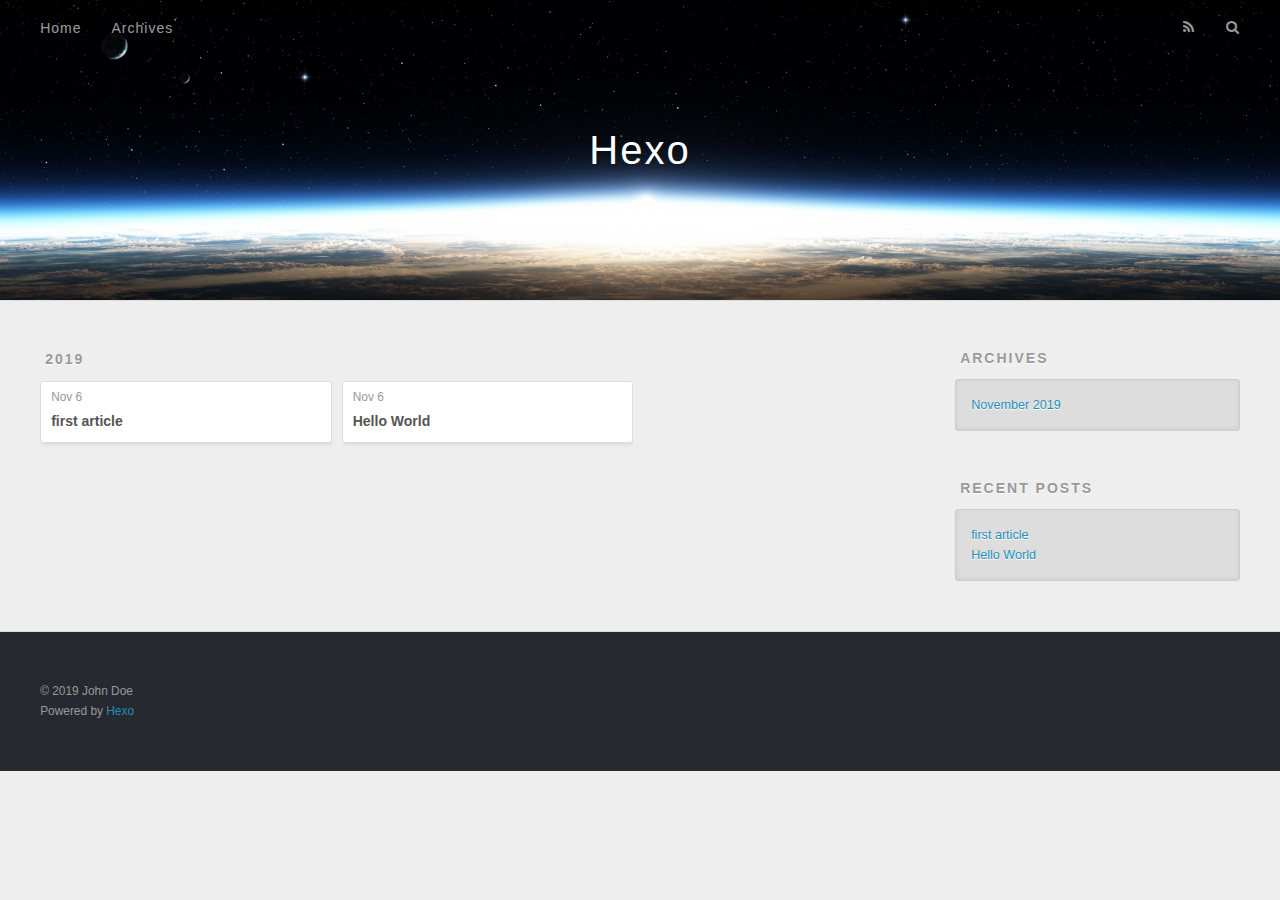
==== archives/index.html @ d149d5d7 "Site updated: 2019-11-06 22:36:10" ====
<!DOCTYPE html>
<html>
<head>
  <meta charset="utf-8">
  

  
  <title>Archives | Hexo</title>
  <meta name="viewport" content="width=device-width, initial-scale=1, maximum-scale=1">
  <meta property="og:type" content="website">
<meta property="og:title" content="Hexo">
<meta property="og:url" content="http:&#x2F;&#x2F;yoursite.com&#x2F;archives&#x2F;index.html">
<meta property="og:site_name" content="Hexo">
<meta property="og:locale" content="en">
<meta name="twitter:card" content="summary">
  
    <link rel="alternate" href="/atom.xml" title="Hexo" type="application/atom+xml">
  
  
    <link rel="icon" href="/favicon.png">
  
  
    <link href="//fonts.googleapis.com/css?family=Source+Code+Pro" rel="stylesheet" type="text/css">
  
  <link rel="stylesheet" href="/css/style.css">
</head>

<body>
  <div id="container">
    <div id="wrap">
      <header id="header">
  <div id="banner"></div>
  <div id="header-outer" class="outer">
    <div id="header-title" class="inner">
      <h1 id="logo-wrap">
        <a href="/" id="logo">Hexo</a>
      </h1>
      
    </div>
    <div id="header-inner" class="inner">
      <nav id="main-nav">
        <a id="main-nav-toggle" class="nav-icon"></a>
        
          <a class="main-nav-link" href="/">Home</a>
        
          <a class="main-nav-link" href="/archives">Archives</a>
        
      </nav>
      <nav id="sub-nav">
        
          <a id="nav-rss-link" class="nav-icon" href="/atom.xml" title="RSS Feed"></a>
        
        <a id="nav-search-btn" class="nav-icon" title="Search"></a>
      </nav>
      <div id="search-form-wrap">
        <form action="//google.com/search" method="get" accept-charset="UTF-8" class="search-form"><input type="search" name="q" class="search-form-input" placeholder="Search"><button type="submit" class="search-form-submit">&#xF002;</button><input type="hidden" name="sitesearch" value="http://yoursite.com"></form>
      </div>
    </div>
  </div>
</header>
      <div class="outer">
        <section id="main">
  
  
    
    
      
      
      <section class="archives-wrap">
        <div class="archive-year-wrap">
          <a href="/archives/2019" class="archive-year">2019</a>
        </div>
        <div class="archives">
    
    <article class="archive-article archive-type-post">
  <div class="archive-article-inner">
    <header class="archive-article-header">
      <a href="/2019/11/06/first-article/" class="archive-article-date">
  <time datetime="2019-11-06T13:16:10.000Z" itemprop="datePublished">Nov 6</time>
</a>
      
  
    <h1 itemprop="name">
      <a class="archive-article-title" href="/2019/11/06/first-article/">first article</a>
    </h1>
  

    </header>
  </div>
</article>
  
    
    
    <article class="archive-article archive-type-post">
  <div class="archive-article-inner">
    <header class="archive-article-header">
      <a href="/2019/11/06/hello-world/" class="archive-article-date">
  <time datetime="2019-11-06T13:06:22.452Z" itemprop="datePublished">Nov 6</time>
</a>
      
  
    <h1 itemprop="name">
      <a class="archive-article-title" href="/2019/11/06/hello-world/">Hello World</a>
    </h1>
  

    </header>
  </div>
</article>
  
  
    </div></section>
  


</section>
        
          <aside id="sidebar">
  
    

  
    

  
    
  
    
  <div class="widget-wrap">
    <h3 class="widget-title">Archives</h3>
    <div class="widget">
      <ul class="archive-list"><li class="archive-list-item"><a class="archive-list-link" href="/archives/2019/11/">November 2019</a></li></ul>
    </div>
  </div>


  
    
  <div class="widget-wrap">
    <h3 class="widget-title">Recent Posts</h3>
    <div class="widget">
      <ul>
        
          <li>
            <a href="/2019/11/06/first-article/">first article</a>
          </li>
        
          <li>
            <a href="/2019/11/06/hello-world/">Hello World</a>
          </li>
        
      </ul>
    </div>
  </div>

  
</aside>
        
      </div>
      <footer id="footer">
  
  <div class="outer">
    <div id="footer-info" class="inner">
      &copy; 2019 John Doe<br>
      Powered by <a href="http://hexo.io/" target="_blank">Hexo</a>
    </div>
  </div>
</footer>
    </div>
    <nav id="mobile-nav">
  
    <a href="/" class="mobile-nav-link">Home</a>
  
    <a href="/archives" class="mobile-nav-link">Archives</a>
  
</nav>
    

<script src="//ajax.googleapis.com/ajax/libs/jquery/2.0.3/jquery.min.js"></script>


  <link rel="stylesheet" href="/fancybox/jquery.fancybox.css">
  <script src="/fancybox/jquery.fancybox.pack.js"></script>


<script src="/js/script.js"></script>



  </div>
</body>
</html>
---- css/style.css ----
body {
  width: 100%;
}
body:before,
body:after {
  content: "";
  display: table;
}
body:after {
  clear: both;
}
html,
body,
div,
span,
applet,
object,
iframe,
h1,
h2,
h3,
h4,
h5,
h6,
p,
blockquote,
pre,
a,
abbr,
acronym,
address,
big,
cite,
code,
del,
dfn,
em,
img,
ins,
kbd,
q,
s,
samp,
small,
strike,
strong,
sub,
sup,
tt,
var,
dl,
dt,
dd,
ol,
ul,
li,
fieldset,
form,
label,
legend,
table,
caption,
tbody,
tfoot,
thead,
tr,
th,
td {
  margin: 0;
  padding: 0;
  border: 0;
  outline: 0;
  font-weight: inherit;
  font-style: inherit;
  font-family: inherit;
  font-size: 100%;
  vertical-align: baseline;
}
body {
  line-height: 1;
  color: #000;
  background: #fff;
}
ol,
ul {
  list-style: none;
}
table {
  border-collapse: separate;
  border-spacing: 0;
  vertical-align: middle;
}
caption,
th,
td {
  text-align: left;
  font-weight: normal;
  vertical-align: middle;
}
a img {
  border: none;
}
input,
button {
  margin: 0;
  padding: 0;
}
input::-moz-focus-inner,
button::-moz-focus-inner {
  border: 0;
  padding: 0;
}
@font-face {
  font-family: FontAwesome;
  font-style: normal;
  font-weight: normal;
  src: url("fonts/fontawesome-webfont.eot?v=#4.0.3");
  src: url("fonts/fontawesome-webfont.eot?#iefix&v=#4.0.3") format("embedded-opentype"), url("fonts/fontawesome-webfont.woff?v=#4.0.3") format("woff"), url("fonts/fontawesome-webfont.ttf?v=#4.0.3") format("truetype"), url("fonts/fontawesome-webfont.svg#fontawesomeregular?v=#4.0.3") format("svg");
}
html,
body,
#container {
  height: 100%;
}
body {
  background: #eee;
  font: 14px -apple-system, BlinkMacSystemFont, "Segoe UI", "Roboto", "Oxygen", "Ubuntu", "Cantarell", "Fira Sans", "Droid Sans", "Helvetica Neue", sans-serif;
  -webkit-text-size-adjust: 100%;
}
.outer {
  max-width: 1220px;
  margin: 0 auto;
  padding: 0 20px;
}
.outer:before,
.outer:after {
  content: "";
  display: table;
}
.outer:after {
  clear: both;
}
.inner {
  display: inline;
  float: left;
  width: 98.33333333333333%;
  margin: 0 0.833333333333333%;
}
.left,
.alignleft {
  float: left;
}
.right,
.alignright {
  float: right;
}
.clear {
  clear: both;
}
#container {
  position: relative;
}
.mobile-nav-on {
  overflow: hidden;
}
#wrap {
  height: 100%;
  width: 100%;
  position: absolute;
  top: 0;
  left: 0;
  -webkit-transition: 0.2s ease-out;
  -moz-transition: 0.2s ease-out;
  -ms-transition: 0.2s ease-out;
  transition: 0.2s ease-out;
  z-index: 1;
  background: #eee;
}
.mobile-nav-on #wrap {
  left: 280px;
}
@media screen and (min-width: 768px) {
  #main {
    display: inline;
    float: left;
    width: 73.33333333333333%;
    margin: 0 0.833333333333333%;
  }
}
.article-date,
.article-category-link,
.archive-year,
.widget-title {
  text-decoration: none;
  text-transform: uppercase;
  letter-spacing: 2px;
  color: #999;
  margin-bottom: 1em;
  margin-left: 5px;
  line-height: 1em;
  text-shadow: 0 1px #fff;
  font-weight: bold;
}
.article-inner,
.archive-article-inner {
  background: #fff;
  -webkit-box-shadow: 1px 2px 3px #ddd;
  box-shadow: 1px 2px 3px #ddd;
  border: 1px solid #ddd;
  border-radius: 3px;
}
.article-entry h1,
.widget h1 {
  font-size: 2em;
}
.article-entry h2,
.widget h2 {
  font-size: 1.5em;
}
.article-entry h3,
.widget h3 {
  font-size: 1.3em;
}
.article-entry h4,
.widget h4 {
  font-size: 1.2em;
}
.article-entry h5,
.widget h5 {
  font-size: 1em;
}
.article-entry h6,
.widget h6 {
  font-size: 1em;
  color: #999;
}
.article-entry hr,
.widget hr {
  border: 1px dashed #ddd;
}
.article-entry strong,
.widget strong {
  font-weight: bold;
}
.article-entry em,
.widget em,
.article-entry cite,
.widget cite {
  font-style: italic;
}
.article-entry sup,
.widget sup,
.article-entry sub,
.widget sub {
  font-size: 0.75em;
  line-height: 0;
  position: relative;
  vertical-align: baseline;
}
.article-entry sup,
.widget sup {
  top: -0.5em;
}
.article-entry sub,
.widget sub {
  bottom: -0.2em;
}
.article-entry small,
.widget small {
  font-size: 0.85em;
}
.article-entry acronym,
.widget acronym,
.article-entry abbr,
.widget abbr {
  border-bottom: 1px dotted;
}
.article-entry ul,
.widget ul,
.article-entry ol,
.widget ol,
.article-entry dl,
.widget dl {
  margin: 0 20px;
  line-height: 1.6em;
}
.article-entry ul ul,
.widget ul ul,
.article-entry ol ul,
.widget ol ul,
.article-entry ul ol,
.widget ul ol,
.article-entry ol ol,
.widget ol ol {
  margin-top: 0;
  margin-bottom: 0;
}
.article-entry ul,
.widget ul {
  list-style: disc;
}
.article-entry ol,
.widget ol {
  list-style: decimal;
}
.article-entry dt,
.widget dt {
  font-weight: bold;
}
#header {
  height: 300px;
  position: relative;
  border-bottom: 1px solid #ddd;
}
#header:before,
#header:after {
  content: "";
  position: absolute;
  left: 0;
  right: 0;
  height: 40px;
}
#header:before {
  top: 0;
  background: -webkit-linear-gradient(rgba(0,0,0,0.2), transparent);
  background: -moz-linear-gradient(rgba(0,0,0,0.2), transparent);
  background: -ms-linear-gradient(rgba(0,0,0,0.2), transparent);
  background: linear-gradient(rgba(0,0,0,0.2), transparent);
}
#header:after {
  bottom: 0;
  background: -webkit-linear-gradient(transparent, rgba(0,0,0,0.2));
  background: -moz-linear-gradient(transparent, rgba(0,0,0,0.2));
  background: -ms-linear-gradient(transparent, rgba(0,0,0,0.2));
  background: linear-gradient(transparent, rgba(0,0,0,0.2));
}
#header-outer {
  height: 100%;
  position: relative;
}
#header-inner {
  position: relative;
  overflow: hidden;
}
#banner {
  position: absolute;
  top: 0;
  left: 0;
  width: 100%;
  height: 100%;
  background: url("images/banner.jpg") center #000;
  -webkit-background-size: cover;
  -moz-background-size: cover;
  background-size: cover;
  z-index: -1;
}
#header-title {
  text-align: center;
  height: 40px;
  position: absolute;
  top: 50%;
  left: 0;
  margin-top: -20px;
}
#logo,
#subtitle {
  text-decoration: none;
  color: #fff;
  font-weight: 300;
  text-shadow: 0 1px 4px rgba(0,0,0,0.3);
}
#logo {
  font-size: 40px;
  line-height: 40px;
  letter-spacing: 2px;
}
#subtitle {
  font-size: 16px;
  line-height: 16px;
  letter-spacing: 1px;
}
#subtitle-wrap {
  margin-top: 16px;
}
#main-nav {
  float: left;
  margin-left: -15px;
}
.nav-icon,
.main-nav-link {
  float: left;
  color: #fff;
  opacity: 0.6;
  text-decoration: none;
  text-shadow: 0 1px rgba(0,0,0,0.2);
  -webkit-transition: opacity 0.2s;
  -moz-transition: opacity 0.2s;
  -ms-transition: opacity 0.2s;
  transition: opacity 0.2s;
  display: block;
  padding: 20px 15px;
}
.nav-icon:hover,
.main-nav-link:hover {
  opacity: 1;
}
.nav-icon {
  font-family: FontAwesome;
  text-align: center;
  font-size: 14px;
  width: 14px;
  height: 14px;
  padding: 20px 15px;
  position: relative;
  cursor: pointer;
}
.main-nav-link {
  font-weight: 300;
  letter-spacing: 1px;
}
@media screen and (max-width: 479px) {
  .main-nav-link {
    display: none;
  }
}
#main-nav-toggle {
  display: none;
}
#main-nav-toggle:before {
  content: "\f0c9";
}
@media screen and (max-width: 479px) {
  #main-nav-toggle {
    display: block;
  }
}
#sub-nav {
  float: right;
  margin-right: -15px;
}
#nav-rss-link:before {
  content: "\f09e";
}
#nav-search-btn:before {
  content: "\f002";
}
#search-form-wrap {
  position: absolute;
  top: 15px;
  width: 150px;
  height: 30px;
  right: -150px;
  opacity: 0;
  -webkit-transition: 0.2s ease-out;
  -moz-transition: 0.2s ease-out;
  -ms-transition: 0.2s ease-out;
  transition: 0.2s ease-out;
}
#search-form-wrap.on {
  opacity: 1;
  right: 0;
}
@media screen and (max-width: 479px) {
  #search-form-wrap {
    width: 100%;
    right: -100%;
  }
}
.search-form {
  position: absolute;
  top: 0;
  left: 0;
  right: 0;
  background: #fff;
  padding: 5px 15px;
  border-radius: 15px;
  -webkit-box-shadow: 0 0 10px rgba(0,0,0,0.3);
  box-shadow: 0 0 10px rgba(0,0,0,0.3);
}
.search-form-input {
  border: none;
  background: none;
  color: #555;
  width: 100%;
  font: 13px -apple-system, BlinkMacSystemFont, "Segoe UI", "Roboto", "Oxygen", "Ubuntu", "Cantarell", "Fira Sans", "Droid Sans", "Helvetica Neue", sans-serif;
  outline: none;
}
.search-form-input::-webkit-search-results-decoration,
.search-form-input::-webkit-search-cancel-button {
  -webkit-appearance: none;
}
.search-form-submit {
  position: absolute;
  top: 50%;
  right: 10px;
  margin-top: -7px;
  font: 13px FontAwesome;
  border: none;
  background: none;
  color: #bbb;
  cursor: pointer;
}
.search-form-submit:hover,
.search-form-submit:focus {
  color: #777;
}
.article {
  margin: 50px 0;
}
.article-inner {
  overflow: hidden;
}
.article-meta:before,
.article-meta:after {
  content: "";
  display: table;
}
.article-meta:after {
  clear: both;
}
.article-date {
  float: left;
}
.article-category {
  float: left;
  line-height: 1em;
  color: #ccc;
  text-shadow: 0 1px #fff;
  margin-left: 8px;
}
.article-category:before {
  content: "\2022";
}
.article-category-link {
  margin: 0 12px 1em;
}
.article-header {
  padding: 20px 20px 0;
}
.article-title {
  text-decoration: none;
  font-size: 2em;
  font-weight: bold;
  color: #555;
  line-height: 1.1em;
  -webkit-transition: color 0.2s;
  -moz-transition: color 0.2s;
  -ms-transition: color 0.2s;
  transition: color 0.2s;
}
a.article-title:hover {
  color: #258fb8;
}
.article-entry {
  color: #555;
  padding: 0 20px;
}
.article-entry:before,
.article-entry:after {
  content: "";
  display: table;
}
.article-entry:after {
  clear: both;
}
.article-entry p,
.article-entry table {
  line-height: 1.6em;
  margin: 1.6em 0;
}
.article-entry h1,
.article-entry h2,
.article-entry h3,
.article-entry h4,
.article-entry h5,
.article-entry h6 {
  font-weight: bold;
}
.article-entry h1,
.article-entry h2,
.article-entry h3,
.article-entry h4,
.article-entry h5,
.article-entry h6 {
  line-height: 1.1em;
  margin: 1.1em 0;
}
.article-entry a {
  color: #258fb8;
  text-decoration: none;
}
.article-entry a:hover {
  text-decoration: underline;
}
.article-entry ul,
.article-entry ol,
.article-entry dl {
  margin-top: 1.6em;
  margin-bottom: 1.6em;
}
.article-entry img,
.article-entry video {
  max-width: 100%;
  height: auto;
  display: block;
  margin: auto;
}
.article-entry iframe {
  border: none;
}
.article-entry table {
  width: 100%;
  border-collapse: collapse;
  border-spacing: 0;
}
.article-entry th {
  font-weight: bold;
  border-bottom: 3px solid #ddd;
  padding-bottom: 0.5em;
}
.article-entry td {
  border-bottom: 1px solid #ddd;
  padding: 10px 0;
}
.article-entry blockquote {
  font-family: Georgia, "Times New Roman", serif;
  font-size: 1.4em;
  margin: 1.6em 20px;
  text-align: center;
}
.article-entry blockquote footer {
  font-size: 14px;
  margin: 1.6em 0;
  font-family: -apple-system, BlinkMacSystemFont, "Segoe UI", "Roboto", "Oxygen", "Ubuntu", "Cantarell", "Fira Sans", "Droid Sans", "Helvetica Neue", sans-serif;
}
.article-entry blockquote footer cite:before {
  content: "—";
  padding: 0 0.5em;
}
.article-entry .pullquote {
  text-align: left;
  width: 45%;
  margin: 0;
}
.article-entry .pullquote.left {
  margin-left: 0.5em;
  margin-right: 1em;
}
.article-entry .pullquote.right {
  margin-right: 0.5em;
  margin-left: 1em;
}
.article-entry .caption {
  color: #999;
  display: block;
  font-size: 0.9em;
  margin-top: 0.5em;
  position: relative;
  text-align: center;
}
.article-entry .video-container {
  position: relative;
  padding-top: 56.25%;
  height: 0;
  overflow: hidden;
}
.article-entry .video-container iframe,
.article-entry .video-container object,
.article-entry .video-container embed {
  position: absolute;
  top: 0;
  left: 0;
  width: 100%;
  height: 100%;
  margin-top: 0;
}
.article-more-link a {
  display: inline-block;
  line-height: 1em;
  padding: 6px 15px;
  border-radius: 15px;
  background: #eee;
  color: #999;
  text-shadow: 0 1px #fff;
  text-decoration: none;
}
.article-more-link a:hover {
  background: #258fb8;
  color: #fff;
  text-decoration: none;
  text-shadow: 0 1px #1e7293;
}
.article-footer {
  font-size: 0.85em;
  line-height: 1.6em;
  border-top: 1px solid #ddd;
  padding-top: 1.6em;
  margin: 0 20px 20px;
}
.article-footer:before,
.article-footer:after {
  content: "";
  display: table;
}
.article-footer:after {
  clear: both;
}
.article-footer a {
  color: #999;
  text-decoration: none;
}
.article-footer a:hover {
  color: #555;
}
.article-tag-list-item {
  float: left;
  margin-right: 10px;
}
.article-tag-list-link:before {
  content: "#";
}
.article-comment-link {
  float: right;
}
.article-comment-link:before {
  content: "\f075";
  font-family: FontAwesome;
  padding-right: 8px;
}
.article-share-link {
  cursor: pointer;
  float: right;
  margin-left: 20px;
}
.article-share-link:before {
  content: "\f064";
  font-family: FontAwesome;
  padding-right: 6px;
}
#article-nav {
  position: relative;
}
#article-nav:before,
#article-nav:after {
  content: "";
  display: table;
}
#article-nav:after {
  clear: both;
}
@media screen and (min-width: 768px) {
  #article-nav {
    margin: 50px 0;
  }
  #article-nav:before {
    width: 8px;
    height: 8px;
    position: absolute;
    top: 50%;
    left: 50%;
    margin-top: -4px;
    margin-left: -4px;
    content: "";
    border-radius: 50%;
    background: #ddd;
    -webkit-box-shadow: 0 1px 2px #fff;
    box-shadow: 0 1px 2px #fff;
  }
}
.article-nav-link-wrap {
  text-decoration: none;
  text-shadow: 0 1px #fff;
  color: #999;
  -webkit-box-sizing: border-box;
  -moz-box-sizing: border-box;
  box-sizing: border-box;
  margin-top: 50px;
  text-align: center;
  display: block;
}
.article-nav-link-wrap:hover {
  color: #555;
}
@media screen and (min-width: 768px) {
  .article-nav-link-wrap {
    width: 50%;
    margin-top: 0;
  }
}
@media screen and (min-width: 768px) {
  #article-nav-newer {
    float: left;
    text-align: right;
    padding-right: 20px;
  }
}
@media screen and (min-width: 768px) {
  #article-nav-older {
    float: right;
    text-align: left;
    padding-left: 20px;
  }
}
.article-nav-caption {
  text-transform: uppercase;
  letter-spacing: 2px;
  color: #ddd;
  line-height: 1em;
  font-weight: bold;
}
#article-nav-newer .article-nav-caption {
  margin-right: -2px;
}
.article-nav-title {
  font-size: 0.85em;
  line-height: 1.6em;
  margin-top: 0.5em;
}
.article-share-box {
  position: absolute;
  display: none;
  background: #fff;
  -webkit-box-shadow: 1px 2px 10px rgba(0,0,0,0.2);
  box-shadow: 1px 2px 10px rgba(0,0,0,0.2);
  border-radius: 3px;
  margin-left: -145px;
  overflow: hidden;
  z-index: 1;
}
.article-share-box.on {
  display: block;
}
.article-share-input {
  width: 100%;
  background: none;
  -webkit-box-sizing: border-box;
  -moz-box-sizing: border-box;
  box-sizing: border-box;
  font: 14px -apple-system, BlinkMacSystemFont, "Segoe UI", "Roboto", "Oxygen", "Ubuntu", "Cantarell", "Fira Sans", "Droid Sans", "Helvetica Neue", sans-serif;
  padding: 0 15px;
  color: #555;
  outline: none;
  border: 1px solid #ddd;
  border-radius: 3px 3px 0 0;
  height: 36px;
  line-height: 36px;
}
.article-share-links {
  background: #eee;
}
.article-share-links:before,
.article-share-links:after {
  content: "";
  display: table;
}
.article-share-links:after {
  clear: both;
}
.article-share-twitter,
.article-share-facebook,
.article-share-pinterest,
.article-share-google {
  width: 50px;
  height: 36px;
  display: block;
  float: left;
  position: relative;
  color: #999;
  text-shadow: 0 1px #fff;
}
.article-share-twitter:before,
.article-share-facebook:before,
.article-share-pinterest:before,
.article-share-google:before {
  font-size: 20px;
  font-family: FontAwesome;
  width: 20px;
  height: 20px;
  position: absolute;
  top: 50%;
  left: 50%;
  margin-top: -10px;
  margin-left: -10px;
  text-align: center;
}
.article-share-twitter:hover,
.article-share-facebook:hover,
.article-share-pinterest:hover,
.article-share-google:hover {
  color: #fff;
}
.article-share-twitter:before {
  content: "\f099";
}
.article-share-twitter:hover {
  background: #00aced;
  text-shadow: 0 1px #008abe;
}
.article-share-facebook:before {
  content: "\f09a";
}
.article-share-facebook:hover {
  background: #3b5998;
  text-shadow: 0 1px #2f477a;
}
.article-share-pinterest:before {
  content: "\f0d2";
}
.article-share-pinterest:hover {
  background: #cb2027;
  text-shadow: 0 1px #a21a1f;
}
.article-share-google:before {
  content: "\f0d5";
}
.article-share-google:hover {
  background: #dd4b39;
  text-shadow: 0 1px #be3221;
}
.article-gallery {
  background: #000;
  position: relative;
}
.article-gallery-photos {
  position: relative;
  overflow: hidden;
}
.article-gallery-img {
  display: none;
  max-width: 100%;
}
.article-gallery-img:first-child {
  display: block;
}
.article-gallery-img.loaded {
  position: absolute;
  display: block;
}
.article-gallery-img img {
  display: block;
  max-width: 100%;
  margin: 0 auto;
}
#comments {
  background: #fff;
  -webkit-box-shadow: 1px 2px 3px #ddd;
  box-shadow: 1px 2px 3px #ddd;
  padding: 20px;
  border: 1px solid #ddd;
  border-radius: 3px;
  margin: 50px 0;
}
#comments a {
  color: #258fb8;
}
.archives-wrap {
  margin: 50px 0;
}
.archives:before,
.archives:after {
  content: "";
  display: table;
}
.archives:after {
  clear: both;
}
.archive-year-wrap {
  margin-bottom: 1em;
}
.archives {
  -webkit-column-gap: 10px;
  -moz-column-gap: 10px;
  column-gap: 10px;
}
@media screen and (min-width: 480px) and (max-width: 767px) {
  .archives {
    -webkit-column-count: 2;
    -moz-column-count: 2;
    column-count: 2;
  }
}
@media screen and (min-width: 768px) {
  .archives {
    -webkit-column-count: 3;
    -moz-column-count: 3;
    column-count: 3;
  }
}
.archive-article {
  -webkit-column-break-inside: avoid;
  page-break-inside: avoid;
  overflow: hidden;
  break-inside: avoid-column;
}
.archive-article-inner {
  padding: 10px;
  margin-bottom: 15px;
}
.archive-article-title {
  text-decoration: none;
  font-weight: bold;
  color: #555;
  -webkit-transition: color 0.2s;
  -moz-transition: color 0.2s;
  -ms-transition: color 0.2s;
  transition: color 0.2s;
  line-height: 1.6em;
}
.archive-article-title:hover {
  color: #258fb8;
}
.archive-article-footer {
  margin-top: 1em;
}
.archive-article-date {
  color: #999;
  text-decoration: none;
  font-size: 0.85em;
  line-height: 1em;
  margin-bottom: 0.5em;
  display: block;
}
#page-nav {
  margin: 50px auto;
  background: #fff;
  -webkit-box-shadow: 1px 2px 3px #ddd;
  box-shadow: 1px 2px 3px #ddd;
  border: 1px solid #ddd;
  border-radius: 3px;
  text-align: center;
  color: #999;
  overflow: hidden;
}
#page-nav:before,
#page-nav:after {
  content: "";
  display: table;
}
#page-nav:after {
  clear: both;
}
#page-nav a,
#page-nav span {
  padding: 10px 20px;
  line-height: 1;
  height: 2ex;
}
#page-nav a {
  color: #999;
  text-decoration: none;
}
#page-nav a:hover {
  background: #999;
  color: #fff;
}
#page-nav .prev {
  float: left;
}
#page-nav .next {
  float: right;
}
#page-nav .page-number {
  display: inline-block;
}
@media screen and (max-width: 479px) {
  #page-nav .page-number {
    display: none;
  }
}
#page-nav .current {
  color: #555;
  font-weight: bold;
}
#page-nav .space {
  color: #ddd;
}
#footer {
  background: #262a30;
  padding: 50px 0;
  border-top: 1px solid #ddd;
  color: #999;
}
#footer a {
  color: #258fb8;
  text-decoration: none;
}
#footer a:hover {
  text-decoration: underline;
}
#footer-info {
  line-height: 1.6em;
  font-size: 0.85em;
}
.article-entry pre,
.article-entry .highlight {
  background: #2d2d2d;
  margin: 0 -20px;
  padding: 15px 20px;
  border-style: solid;
  border-color: #ddd;
  border-width: 1px 0;
  overflow: auto;
  color: #ccc;
  line-height: 22.400000000000002px;
}
.article-entry .highlight .gutter pre,
.article-entry .gist .gist-file .gist-data .line-numbers {
  color: #666;
  font-size: 0.85em;
}
.article-entry pre,
.article-entry code {
  font-family: "Source Code Pro", Consolas, Monaco, Menlo, Consolas, monospace;
}
.article-entry code {
  background: #eee;
  text-shadow: 0 1px #fff;
  padding: 0 0.3em;
}
.article-entry pre code {
  background: none;
  text-shadow: none;
  padding: 0;
}
.article-entry .highlight pre {
  border: none;
  margin: 0;
  padding: 0;
}
.article-entry .highlight table {
  margin: 0;
  width: auto;
}
.article-entry .highlight td {
  border: none;
  padding: 0;
}
.article-entry .highlight figcaption {
  font-size: 0.85em;
  color: #999;
  line-height: 1em;
  margin-bottom: 1em;
}
.article-entry .highlight figcaption:before,
.article-entry .highlight figcaption:after {
  content: "";
  display: table;
}
.article-entry .highlight figcaption:after {
  clear: both;
}
.article-entry .highlight figcaption a {
  float: right;
}
.article-entry .highlight .gutter pre {
  text-align: right;
  padding-right: 20px;
}
.article-entry .highlight .line {
  height: 22.400000000000002px;
}
.article-entry .highlight .line.marked {
  background: #515151;
}
.article-entry .gist {
  margin: 0 -20px;
  border-style: solid;
  border-color: #ddd;
  border-width: 1px 0;
  background: #2d2d2d;
  padding: 15px 20px 15px 0;
}
.article-entry .gist .gist-file {
  border: none;
  font-family: "Source Code Pro", Consolas, Monaco, Menlo, Consolas, monospace;
  margin: 0;
}
.article-entry .gist .gist-file .gist-data {
  background: none;
  border: none;
}
.article-entry .gist .gist-file .gist-data .line-numbers {
  background: none;
  border: none;
  padding: 0 20px 0 0;
}
.article-entry .gist .gist-file .gist-data .line-data {
  padding: 0 !important;
}
.article-entry .gist .gist-file .highlight {
  margin: 0;
  padding: 0;
  border: none;
}
.article-entry .gist .gist-file .gist-meta {
  background: #2d2d2d;
  color: #999;
  font: 0.85em -apple-system, BlinkMacSystemFont, "Segoe UI", "Roboto", "Oxygen", "Ubuntu", "Cantarell", "Fira Sans", "Droid Sans", "Helvetica Neue", sans-serif;
  text-shadow: 0 0;
  padding: 0;
  margin-top: 1em;
  margin-left: 20px;
}
.article-entry .gist .gist-file .gist-meta a {
  color: #258fb8;
  font-weight: normal;
}
.article-entry .gist .gist-file .gist-meta a:hover {
  text-decoration: underline;
}
pre .comment,
pre .title {
  color: #999;
}
pre .variable,
pre .attribute,
pre .tag,
pre .regexp,
pre .ruby .constant,
pre .xml .tag .title,
pre .xml .pi,
pre .xml .doctype,
pre .html .doctype,
pre .css .id,
pre .css .class,
pre .css .pseudo {
  color: #f2777a;
}
pre .number,
pre .preprocessor,
pre .built_in,
pre .literal,
pre .params,
pre .constant {
  color: #f99157;
}
pre .class,
pre .ruby .class .title,
pre .css .rules .attribute {
  color: #9c9;
}
pre .string,
pre .value,
pre .inheritance,
pre .header,
pre .ruby .symbol,
pre .xml .cdata {
  color: #9c9;
}
pre .css .hexcolor {
  color: #6cc;
}
pre .function,
pre .python .decorator,
pre .python .title,
pre .ruby .function .title,
pre .ruby .title .keyword,
pre .perl .sub,
pre .javascript .title,
pre .coffeescript .title {
  color: #69c;
}
pre .keyword,
pre .javascript .function {
  color: #c9c;
}
@media screen and (max-width: 479px) {
  #mobile-nav {
    position: absolute;
    top: 0;
    left: 0;
    width: 280px;
    height: 100%;
    background: #191919;
    border-right: 1px solid #fff;
  }
}
@media screen and (max-width: 479px) {
  .mobile-nav-link {
    display: block;
    color: #999;
    text-decoration: none;
    padding: 15px 20px;
    font-weight: bold;
  }
  .mobile-nav-link:hover {
    color: #fff;
  }
}
@media screen and (min-width: 768px) {
  #sidebar {
    display: inline;
    float: left;
    width: 23.333333333333332%;
    margin: 0 0.833333333333333%;
  }
}
.widget-wrap {
  margin: 50px 0;
}
.widget {
  color: #777;
  text-shadow: 0 1px #fff;
  background: #ddd;
  -webkit-box-shadow: 0 -1px 4px #ccc inset;
  box-shadow: 0 -1px 4px #ccc inset;
  border: 1px solid #ccc;
  padding: 15px;
  border-radius: 3px;
}
.widget a {
  color: #258fb8;
  text-decoration: none;
}
.widget a:hover {
  text-decoration: underline;
}
.widget ul ul,
.widget ol ul,
.widget dl ul,
.widget ul ol,
.widget ol ol,
.widget dl ol,
.widget ul dl,
.widget ol dl,
.widget dl dl {
  margin-left: 15px;
  list-style: disc;
}
.widget {
  line-height: 1.6em;
  word-wrap: break-word;
  font-size: 0.9em;
}
.widget ul,
.widget ol {
  list-style: none;
  margin: 0;
}
.widget ul ul,
.widget ol ul,
.widget ul ol,
.widget ol ol {
  margin: 0 20px;
}
.widget ul ul,
.widget ol ul {
  list-style: disc;
}
.widget ul ol,
.widget ol ol {
  list-style: decimal;
}
.category-list-count,
.tag-list-count,
.archive-list-count {
  padding-left: 5px;
  color: #999;
  font-size: 0.85em;
}
.category-list-count:before,
.tag-list-count:before,
.archive-list-count:before {
  content: "(";
}
.category-list-count:after,
.tag-list-count:after,
.archive-list-count:after {
  content: ")";
}
.tagcloud a {
  margin-right: 5px;
  display: inline-block;
}
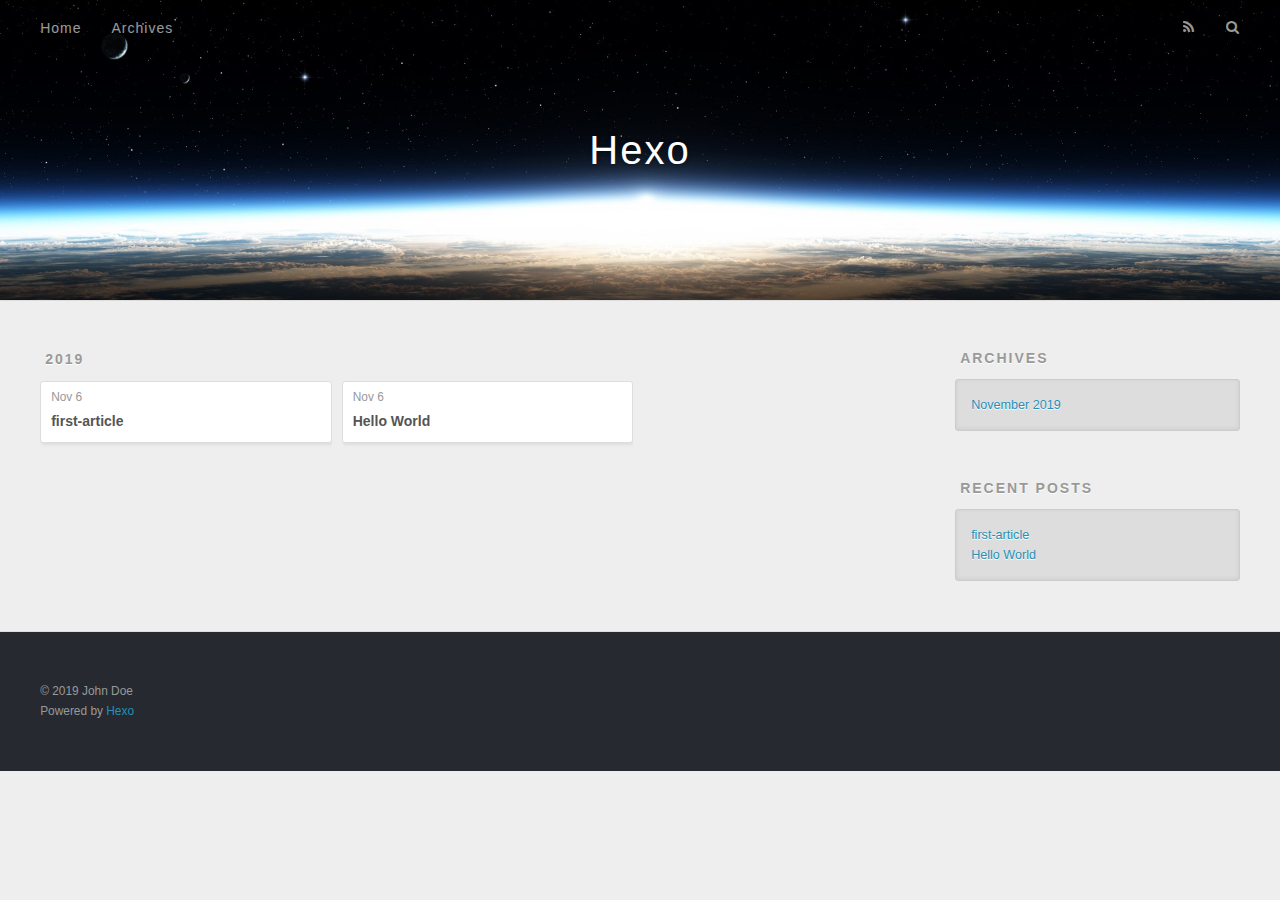
==== commit 367f0b7d: "Site updated: 2019-11-06 22:47:15" ====
--- a/archives/index.html
+++ b/archives/index.html
@@ -76,12 +76,12 @@
   <div class="archive-article-inner">
     <header class="archive-article-header">
       <a href="/2019/11/06/first-article/" class="archive-article-date">
-  <time datetime="2019-11-06T13:16:10.000Z" itemprop="datePublished">Nov 6</time>
+  <time datetime="2019-11-06T13:16:10.796Z" itemprop="datePublished">Nov 6</time>
 </a>
       
   
     <h1 itemprop="name">
-      <a class="archive-article-title" href="/2019/11/06/first-article/">first article</a>
+      <a class="archive-article-title" href="/2019/11/06/first-article/">first-article</a>
     </h1>
   
 
@@ -142,7 +142,7 @@
       <ul>
         
           <li>
-            <a href="/2019/11/06/first-article/">first article</a>
+            <a href="/2019/11/06/first-article/">first-article</a>
           </li>
         
           <li>
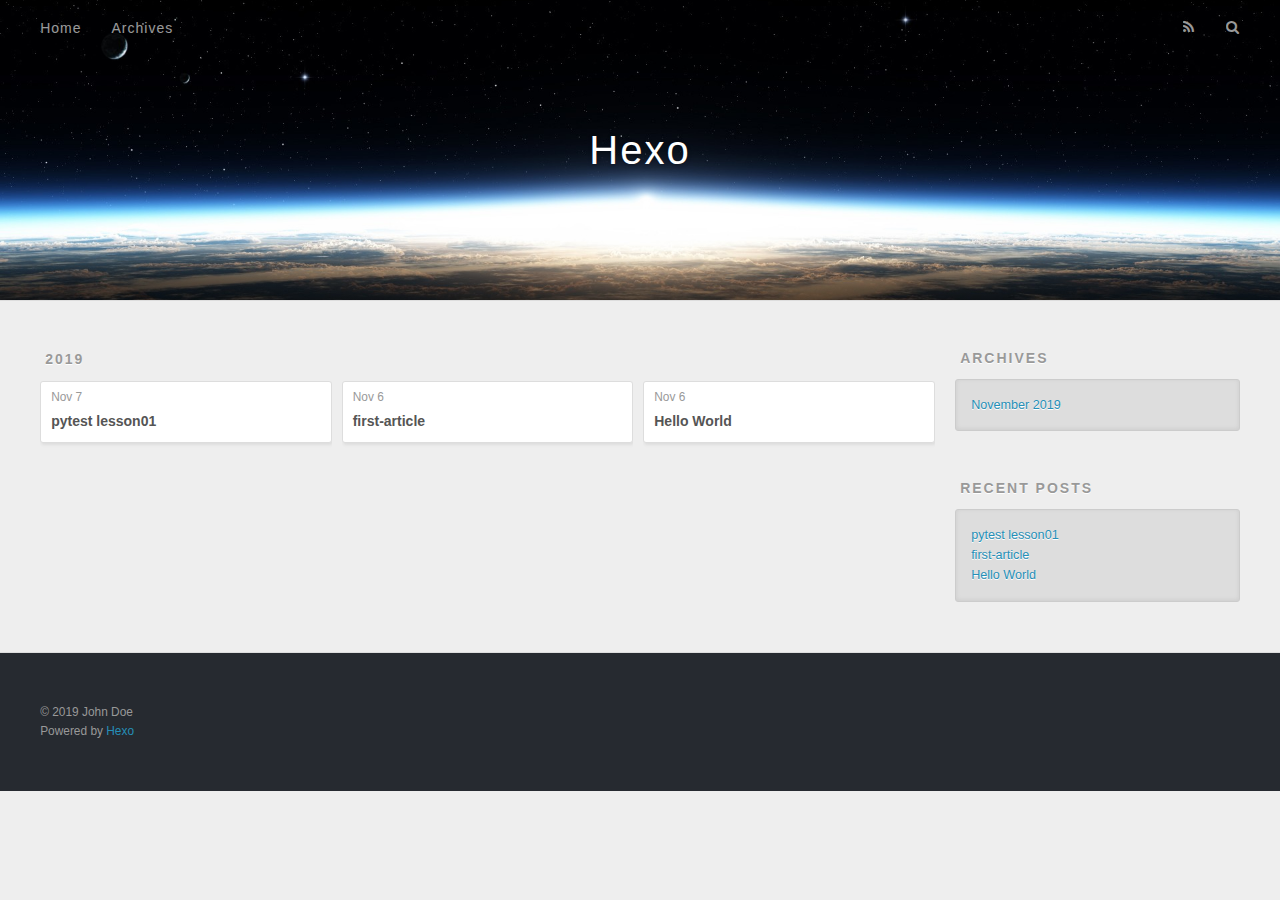
==== commit 73ab36c2: "Site updated: 2019-11-07 23:10:10" ====
--- a/archives/index.html
+++ b/archives/index.html
@@ -75,6 +75,25 @@
     <article class="archive-article archive-type-post">
   <div class="archive-article-inner">
     <header class="archive-article-header">
+      <a href="/2019/11/07/pytest-lesson01/" class="archive-article-date">
+  <time datetime="2019-11-07T13:36:08.000Z" itemprop="datePublished">Nov 7</time>
+</a>
+      
+  
+    <h1 itemprop="name">
+      <a class="archive-article-title" href="/2019/11/07/pytest-lesson01/">pytest lesson01</a>
+    </h1>
+  
+
+    </header>
+  </div>
+</article>
+  
+    
+    
+    <article class="archive-article archive-type-post">
+  <div class="archive-article-inner">
+    <header class="archive-article-header">
       <a href="/2019/11/06/first-article/" class="archive-article-date">
   <time datetime="2019-11-06T13:16:10.796Z" itemprop="datePublished">Nov 6</time>
 </a>
@@ -142,6 +161,10 @@
       <ul>
         
           <li>
+            <a href="/2019/11/07/pytest-lesson01/">pytest lesson01</a>
+          </li>
+        
+          <li>
             <a href="/2019/11/06/first-article/">first-article</a>
           </li>
         
